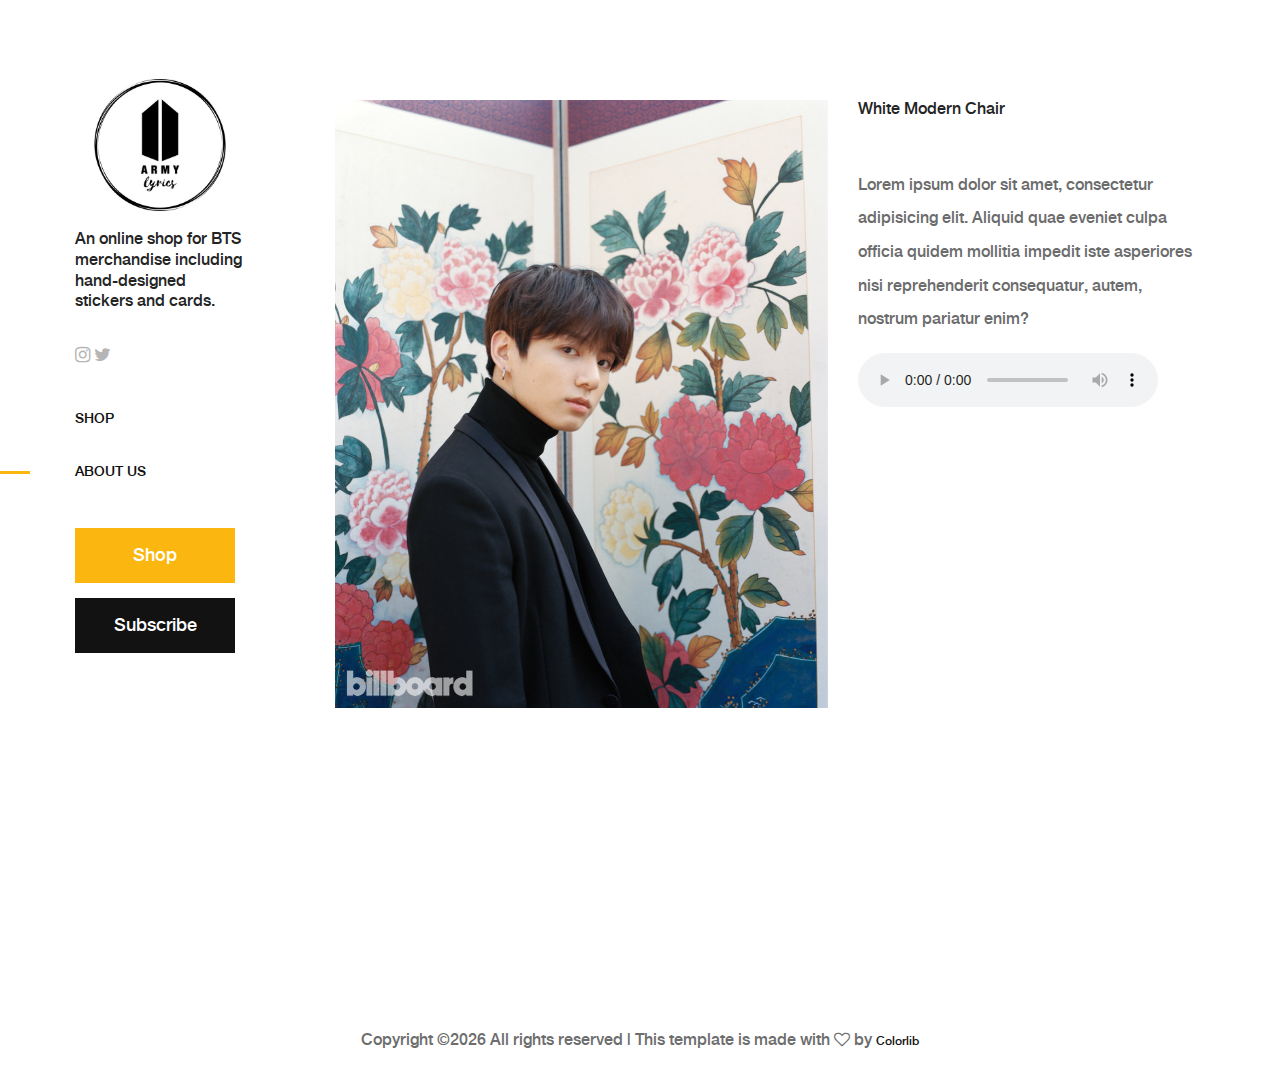
==== about.html @ c40313b5 "first" ====
<!DOCTYPE html>
<html lang="en">

<head>
    <meta charset="UTF-8">
    <meta name="description" content="">
    <meta http-equiv="X-UA-Compatible" content="IE=edge">
    <meta name="viewport" content="width=device-width, initial-scale=1, shrink-to-fit=no">
    <!-- The above 4 meta tags *must* come first in the head; any other head content must come *after* these tags -->

    <!-- Title  -->
    <title>BTS Army Lyrics Shop | About Us</title>

    <!-- Favicon  -->
    <link rel="icon" href="img/core-img/favicon.ico">

    <!-- Core Style CSS -->
    <link rel="stylesheet" href="css/core-style.css">
    <link rel="stylesheet" href="style.css">

</head>

<body>
    <!-- Search Wrapper Area Start -->
    <div class="search-wrapper section-padding-100">
        <div class="search-close">
            <i class="fa fa-close" aria-hidden="true"></i>
        </div>
        <div class="container">
            <div class="row">
                <div class="col-12">
                    <div class="search-content">
                        <form action="#" method="get">
                            <input type="search" name="search" id="search" placeholder="Type your keyword...">
                            <button type="submit"><img src="img/core-img/search.png" alt=""></button>
                        </form>
                    </div>
                </div>
            </div>
        </div>
    </div>
    <!-- Search Wrapper Area End -->

    <!-- ##### Main Content Wrapper Start ##### -->
    <div class="main-content-wrapper d-flex clearfix">

        <!-- Mobile Nav (max width 767px)-->
        <div class="mobile-nav">
            <!-- Navbar Brand -->
            <div class="amado-navbar-brand">
                <a href="index.html"><img src="img/core-img/logo.png" alt=""></a>

            </div>

            <!-- Navbar Toggler -->
            <div class="amado-navbar-toggler">
                <span></span><span></span><span></span>
            </div>
        </div>

        <!-- Header Area Start -->
        <header class="header-area clearfix">
            <!-- Close Icon -->
            <div class="nav-close">
                <i class="fa fa-close" aria-hidden="true"></i>
            </div>
            <!-- Logo -->
            <div class="logo">
                <a href="index.html"><img src="img/core-img/logo.png" alt=""></a>
                <h6>An online shop for BTS merchandise including hand-designed stickers and cards.</h6><div>
              <!--  <h7><strong>Upcoming Sale: 6/15</strong><br><br></h7> -->
            </div>
<br>
            <!-- Social Button -->
            <div class="social-info">
                <a href="https://www.instagram.com/btsarmylyrics/"><i class="fa fa-instagram" aria-hidden="true"></i></a>
                <a href="https://twitter.com/btsArmyLyrics"><i class="fa fa-twitter" aria-hidden="true"></i></a>
            </div>
<br>
            <!-- Amado Nav -->
            <nav class="amado-nav">
                <ul>
                    <li><a href="index.html">Shop</a></li>
                    <li class="active"><a href="about.html">About Us</a></li>
                </ul>
            </nav>

            <!-- Button Group -->
            <div class="amado-btn-group mt-30 mb-100">
                <a href="https://goo.gl/forms/dJhRqEBC5rGz43O63" class="btn amado-btn mb-15">Shop</a>
                <a href="https://goo.gl/forms/Q5zivWkCQ1JDFZd52" class="btn amado-btn active">Subscribe</a>
            </div>
        </header>
        <!-- Header Area End -->

        <!-- Product Details Area Start -->
        <div class="single-product-area section-padding-100 clearfix">
            <div class="container-fluid">


                <div class="row">
                    <div class="col-12 col-lg-7">
                        <div class="single_product_thumb">
                            <div id="product_details_slider" class="carousel slide" data-ride="carousel">

                                <div class="carousel-inner">
                                    <div class="carousel-item active">

                                            <img class="d-block w-100" src="img/product-img/pro-big-1.jpg" alt="First slide">

                                    </div>

                                </div>
                            </div>
                        </div>
                    </div>
                    <div class="col-12 col-lg-5">
                        <div class="single_product_desc">
                            <!-- Product Meta Data -->
                            <div class="product-meta-data">

                                    <h6>White Modern Chair</h6>
                                </a>

                            </div>

                            <div class="short_overview my-5">
                                <p>Lorem ipsum dolor sit amet, consectetur adipisicing elit. Aliquid quae eveniet culpa officia quidem mollitia impedit iste asperiores nisi reprehenderit consequatur, autem, nostrum pariatur enim?</p>
                                <audio src="bts.mp3" controls>
                                <p>If you are reading this, it is because your browser does not support the audio element.</p>
                                </audio>
                            </div>

                        </div>
                    </div>
                </div>
            </div>
        </div>
        <!-- Product Details Area End -->
    </div>
    <!-- ##### Main Content Wrapper End ##### -->

        <!-- ##### Footer Area Start ##### -->
        <br>
        <br>
                          <center>  <p class="copywrite"><!-- Link back to Colorlib can't be removed. Template is licensed under CC BY 3.0. -->
    Copyright &copy;<script>document.write(new Date().getFullYear());</script> All rights reserved | This template is made with <i class="fa fa-heart-o" aria-hidden="true"></i> by <a href="https://colorlib.com" target="_blank">Colorlib</a>
    <!-- Link back to Colorlib can't be removed. Template is licensed under CC BY 3.0. --></p>


        </footer>
        <!-- ##### Footer Area End ##### -->

        <!-- ##### jQuery (Necessary for All JavaScript Plugins) ##### -->
        <script src="js/jquery/jquery-2.2.4.min.js"></script>
        <!-- Popper js -->
        <script src="js/popper.min.js"></script>
        <!-- Bootstrap js -->
        <script src="js/bootstrap.min.js"></script>
        <!-- Plugins js -->
        <script src="js/plugins.js"></script>
        <!-- Active js -->
        <script src="js/active.js"></script>

    </body>

    </html>
---- css/core-style.css ----
/* [Master Stylesheet v-1.0.0] */
/* :: :: 1.0 Import Fonts */
@import url(../css/bootstrap.min.css);
@import url(../css/owl.carousel.css);
@import url(../css/animate.css);
@import url(../css/magnific-popup.css);
@import url(../css/jquery-ui.min.css);
@import url(../css/nice-select.css);
@import url(../css/font-awesome.min.css);
@font-face {
  font-family: 'helveticaneuebold';
  src: url("../fonts/helvetica_neu_bold-webfont.woff2") format("woff2"), url("../fonts/helvetica_neu_bold-webfont.woff") format("woff");
  font-weight: normal;
  font-style: normal; }
@font-face {
  font-family: 'helveticaneuemedium';
  src: url("../fonts/helveticaneue_medium-webfont.woff2") format("woff2"), url("../fonts/helveticaneue_medium-webfont.woff") format("woff");
  font-weight: normal;
  font-style: normal; }
/* :: 2.0 Import All CSS */
/* :: 3.0 Base CSS */
* {
  margin: 0;
  padding: 0; }

body {
  font-family: "helveticaneuemedium";
  font-size: 16px; }

h1,
h2,
h3,
h4,
h5,
h6 {
  color: #242424;
  line-height: 1.3;
  font-weight: 400; }

p {
  color: #6d6d6d;
  font-size: 16px;
  line-height: 1.9;
  font-weight: 400; }

a {
  -webkit-transition: all 500ms ease 0s;
  transition: all 500ms ease 0s;
  text-decoration: none;
  outline: 0 solid transparent;
  color: #131212;
  font-weight: 400;
  font-size: 12px; }
  a:hover, a:focus {
    -webkit-transition: all 500ms ease 0s;
    transition: all 500ms ease 0s;
    text-decoration: none;
    outline: 0 solid transparent;
    color: #131212;
    font-weight: 400;
    font-size: 12px; }

ul,
ol {
  margin: 0; }
  ul li,
  ol li {
    list-style: none; }

img {
  height: auto;
  max-width: 100%; }

/* Spacing */
.mt-15 {
  margin-top: 15px !important; }

.mt-30 {
  margin-top: 30px !important; }

.mt-50 {
  margin-top: 50px !important; }

.mt-70 {
  margin-top: 70px !important; }

.mt-100 {
  margin-top: 100px !important; }

.mb-15 {
  margin-bottom: 15px !important; }

.mb-30 {
  margin-bottom: 30px !important; }

.mb-50 {
  margin-bottom: 50px !important; }

.mb-70 {
  margin-bottom: 70px !important; }

.mb-100 {
  margin-bottom: 100px !important; }

.ml-15 {
  margin-left: 15px !important; }

.ml-30 {
  margin-left: 30px !important; }

.ml-50 {
  margin-left: 50px !important; }

.mr-15 {
  margin-right: 15px !important; }

.mr-30 {
  margin-right: 30px !important; }

.mr-50 {
  margin-right: 50px !important; }

/* Height */
.height-400 {
  height: 400px !important; }

.height-500 {
  height: 500px !important; }

.height-600 {
  height: 600px !important; }

.height-700 {
  height: 700px !important; }

.height-800 {
  height: 800px !important; }

/* Section Padding */
.section-padding-100 {
  padding-top: 100px;
  padding-bottom: 100px; }

.section-padding-100-0 {
  padding-top: 100px;
  padding-bottom: 0; }

.section-padding-0-100 {
  padding-top: 0;
  padding-bottom: 100px; }

/* Section Heading */
.section-heading {
  margin-bottom: 50px;
  position: relative;
  z-index: 1; }
  .section-heading h2 {
    font-size: 30px;
    margin-bottom: 0;
    text-transform: capitalize;
    font-weight: 600; }
  .section-heading.text-left {
    text-align: left !important; }

/* Miscellaneous */
.bg-img {
  background-position: center center;
  background-size: cover;
  background-repeat: no-repeat; }

.bg-white {
  background-color: #ffffff !important; }

.bg-dark {
  background-color: #000000 !important; }

.bg-transparent {
  background-color: transparent !important; }

.font-bold {
  font-weight: 700; }

.font-light {
  font-weight: 300; }

.bg-overlay,
.bg-overlay-white {
  position: relative;
  z-index: 2;
  background-position: center center;
  background-size: cover; }
  .bg-overlay:hover,
  .bg-overlay-white:hover {
    position: absolute;
    z-index: -1;
    top: 0;
    left: 0;
    width: 100%;
    height: 100%;
    content: ""; }

.bg-overlay:hover {
  background-color: rgba(0, 0, 0, 0.5); }

.bg-overlay-white:hover {
  background-color: rgba(255, 255, 255, 0.9); }

.mfp-image-holder .mfp-close,
.mfp-iframe-holder .mfp-close {
  color: #FFF;
  right: 0;
  padding-right: 0;
  width: 30px;
  height: 30px;
  background-color: #fbb710;
  line-height: 30px;
  text-align: center;
  position: absolute;
  top: 40px;
  right: -30px; }
  @media only screen and (max-width: 767px) {
    .mfp-image-holder .mfp-close,
    .mfp-iframe-holder .mfp-close {
      right: 0; } }

.navbar-toggler {
  background-color: #fbb710;
  border-radius: 0;
  margin-bottom: 15px; }
  .navbar-toggler i {
    font-size: 12px;
    color: #fff; }

@media only screen and (min-width: 768px) and (max-width: 991px) {
  .navbar {
    display: block; } }
@media only screen and (max-width: 767px) {
  .navbar {
    display: block; } }

.mobile-nav {
  position: fixed;
  width: 100%;
  height: 70px;
  background-color: #fff;
  z-index: 3000;
  top: 0;
  left: 0;
  right: 0;
  padding: 0.5em 2em;
  -webkit-box-align: center;
  -ms-flex-align: center;
  -ms-grid-row-align: center;
  align-items: center;
  -webkit-box-pack: justify;
  -ms-flex-pack: justify;
  justify-content: space-between;
  box-shadow: 0 4px 15px 0 rgba(0, 0, 0, 0.15);
  display: none; }
  @media only screen and (max-width: 767px) {
    .mobile-nav {
      display: -webkit-box;
      display: -ms-flexbox;
      display: flex; } }
  .mobile-nav .amado-navbar-brand {
    -webkit-box-flex: 0;
    -ms-flex: 0 0 70px;
    flex: 0 0 70px;
    max-width: 70px; }
    .mobile-nav .amado-navbar-brand a {
      display: block;
      max-width: 70px; }
  .mobile-nav .amado-navbar-toggler {
    cursor: pointer; }
    .mobile-nav .amado-navbar-toggler span {
      width: 28px;
      height: 3px;
      background-color: #fbb710;
      display: block;
      margin-bottom: 5px;
      border-radius: 2px; }
      .mobile-nav .amado-navbar-toggler span:last-child {
        margin-bottom: 0; }

/* ScrollUp */
#scrollUp {
  background-color: #fbb710;
  border-radius: 0;
  bottom: 60px;
  box-shadow: 0 2px 6px 0 rgba(0, 0, 0, 0.3);
  color: #ffffff;
  font-size: 24px;
  height: 40px;
  line-height: 40px;
  right: 60px;
  text-align: center;
  width: 40px;
  -webkit-transition-duration: 500ms;
  transition-duration: 500ms; }
  #scrollUp:hover {
    background-color: #131212; }
  @media only screen and (max-width: 767px) {
    #scrollUp {
      bottom: 30px;
      right: 30px; } }

/* Essence Button */
.amado-btn {
  display: inline-block;
  min-width: 160px;
  height: 55px;
  color: #ffffff;
  border: none;
  border-radius: 0;
  padding: 0 7px;
  font-size: 18px;
  line-height: 56px;
  background-color: #fbb710;
  font-weight: 400; }
  .amado-btn.active, .amado-btn:hover, .amado-btn:focus {
    font-size: 18px;
    color: #ffffff;
    background-color: #131212; }

/* :: 4.0 Search Wrapper Area CSS */
.search-wrapper {
  position: fixed;
  z-index: 1;
  width: 100%;
  height: 260px;
  z-index: 5000;
  top: -350px;
  left: 0;
  background-color: #f5f7fa;
  -webkit-transition-duration: 500ms;
  transition-duration: 500ms; }
  .search-wrapper .search-content form {
    position: relative;
    z-index: 1;
    box-shadow: 0 0 5px rgba(0, 0, 0, 0.075); }
    .search-wrapper .search-content form input {
      width: 100%;
      height: 60px;
      border: none;
      padding-left: 50px;
      font-size: 14px;
      color: #6b6b6b; }
    .search-wrapper .search-content form button {
      position: absolute;
      top: 0;
      left: 0;
      border: none;
      width: 50px;
      height: 60px;
      z-index: 10;
      cursor: pointer;
      background-color: transparent;
      text-align: center; }
  .search-wrapper .search-close {
    -webkit-transition-duration: 500ms;
    transition-duration: 500ms;
    width: 40px;
    height: 40px;
    position: absolute;
    top: 0;
    right: 0;
    background-color: red;
    text-align: center;
    color: #fff;
    line-height: 40px;
    font-size: 12px;
    cursor: pointer;
    background-color: #fbb710; }
    .search-wrapper .search-close:hover {
      background-color: #131212; }

/* :: 5.0 Welcome Area CSS */
.main-content-wrapper {
  position: relative;
  z-index: 1;
  -webkit-transition-duration: 500ms;
  transition-duration: 500ms;
  -ms-flex-wrap: wrap;
  flex-wrap: wrap; }
  @media only screen and (max-width: 767px) {
    .main-content-wrapper {
      margin-top: 70px;
      z-index: 100; } }
  .main-content-wrapper .header-area {
    -webkit-transition-duration: 500ms;
    transition-duration: 500ms;
    position: relative;
    z-index: 1;
    -webkit-box-flex: 0;
    -ms-flex: 0 0 320px;
    flex: 0 0 320px;
    width: 320px;
    max-width: 320px;
    background-color: #fff;
    padding: 60px 75px; }
    @media only screen and (min-width: 768px) and (max-width: 991px) {
      .main-content-wrapper .header-area {
        -webkit-box-flex: 0;
        -ms-flex: 0 0 280px;
        flex: 0 0 280px;
        width: 280px;
        max-width: 280px;
        padding: 50px; } }
    @media only screen and (max-width: 767px) {
      .main-content-wrapper .header-area {
        -webkit-transition-duration: 500ms;
        transition-duration: 500ms;
        -webkit-box-flex: 0;
        -ms-flex: 0 0 320px;
        flex: 0 0 320px;
        width: 320px;
        max-width: 320px;
        position: fixed;
        z-index: 4000;
        top: 0;
        left: -350px;
        height: 100%;
        overflow-x: hidden;
        overflow-y: scroll;
        display: block; } }
    .main-content-wrapper .header-area.bp-xs-on {
      left: 0; }
    .main-content-wrapper .header-area .nav-close {
      -webkit-transition-duration: 500ms;
      transition-duration: 500ms;
      width: 40px;
      height: 40px;
      position: absolute;
      top: 0;
      right: 15px;
      background-color: red;
      text-align: center;
      color: #fff;
      line-height: 40px;
      font-size: 12px;
      cursor: pointer;
      background-color: #fbb710;
      display: none; }
      @media only screen and (max-width: 767px) {
        .main-content-wrapper .header-area .nav-close {
          display: block; } }
      .main-content-wrapper .header-area .nav-close:hover {
        background-color: #131212; }
    .main-content-wrapper .header-area .logo {
      margin-bottom: 100px;
      display: block; }
    .main-content-wrapper .header-area .amado-nav li a {
      font-size: 14px;
      text-transform: uppercase;
      position: relative;
      z-index: 1;
      padding: 20px 0;
      display: block;
      line-height: 0.9;
      color: #131212;
      font-weight: normal; }
      .main-content-wrapper .header-area .amado-nav li a::after {
        -webkit-transition-duration: 500ms;
        transition-duration: 500ms;
        width: 30px;
        height: 3px;
        position: absolute;
        top: 50%;
        margin-top: -1.5px;
        left: -150px;
        background-color: #fbb710;
        z-index: 10;
        content: ''; }
      .main-content-wrapper .header-area .amado-nav li a:hover, .main-content-wrapper .header-area .amado-nav li a:focus {
        color: #fbb710; }
    .main-content-wrapper .header-area .amado-nav li:hover a::after, .main-content-wrapper .header-area .amado-nav li:focus a::after {
      left: -75px; }
      @media only screen and (min-width: 768px) and (max-width: 991px) {
        .main-content-wrapper .header-area .amado-nav li:hover a::after, .main-content-wrapper .header-area .amado-nav li:focus a::after {
          left: -50px; } }
    .main-content-wrapper .header-area .amado-nav li.active a::after {
      left: -75px; }
      @media only screen and (min-width: 768px) and (max-width: 991px) {
        .main-content-wrapper .header-area .amado-nav li.active a::after {
          left: -50px; } }
    .main-content-wrapper .header-area .amado-btn-group .amado-btn {
      width: 160px;
      display: block; }
    .main-content-wrapper .header-area .cart-fav-search a {
      display: block;
      text-transform: uppercase;
      font-size: 16px;
      padding: 15px 0;
      color: #131212;
      line-height: 1; }
      .main-content-wrapper .header-area .cart-fav-search a .search-nav {
        padding-bottom: 0; }
      .main-content-wrapper .header-area .cart-fav-search a span {
        color: #9e9e9e; }
      .main-content-wrapper .header-area .cart-fav-search a img {
        margin-right: 10px; }
      .main-content-wrapper .header-area .cart-fav-search a:hover, .main-content-wrapper .header-area .cart-fav-search a:focus {
        color: #fbb710; }
    .main-content-wrapper .header-area .social-info a {
      color: #b5b5b5;
      display: inline-block; }
      .main-content-wrapper .header-area .social-info a i {
        font-size: 18px; }
      .main-content-wrapper .header-area .social-info a:hover, .main-content-wrapper .header-area .social-info a:focus {
        color: #fbb710; }
    @media only screen and (max-width: 767px) {
      .main-content-wrapper .header-area .social-info {
        margin-bottom: 75px; } }
  .main-content-wrapper .products-catagories-area {
    -webkit-box-flex: 0;
    -ms-flex: 0 0 calc(100% - 320px);
    flex: 0 0 calc(100% - 320px);
    width: calc(100% - 320px);
    max-width: calc(100% - 320px); }
    @media only screen and (min-width: 768px) and (max-width: 991px) {
      .main-content-wrapper .products-catagories-area {
        -webkit-box-flex: 0;
        -ms-flex: 0 0 calc(100% - 280px);
        flex: 0 0 calc(100% - 280px);
        width: calc(100% - 280px);
        max-width: calc(100% - 280px); } }
    @media only screen and (max-width: 767px) {
      .main-content-wrapper .products-catagories-area {
        -webkit-box-flex: 0;
        -ms-flex: 0 0 100%;
        flex: 0 0 100%;
        width: 100%;
        max-width: 100%; } }
  .main-content-wrapper .shop_sidebar_area {
    position: relative;
    z-index: 1;
    -webkit-box-flex: 0;
    -ms-flex: 0 0 230px;
    flex: 0 0 230px;
    width: 230px;
    max-width: 230px;
    background-color: #f5f7fa;
    padding: 100px 40px; }
    @media only screen and (min-width: 768px) and (max-width: 991px) {
      .main-content-wrapper .shop_sidebar_area {
        -webkit-box-flex: 0;
        -ms-flex: 0 0 180px;
        flex: 0 0 180px;
        width: 180px;
        max-width: 180px;
        padding: 100px 15px; } }
    @media only screen and (max-width: 767px) {
      .main-content-wrapper .shop_sidebar_area {
        -webkit-box-flex: 0;
        -ms-flex: 0 0 100%;
        flex: 0 0 100%;
        width: 100%;
        max-width: 100%;
        -webkit-box-ordinal-group: 3;
        -ms-flex-order: 2;
        order: 2; } }
  .main-content-wrapper .amado_product_area {
    position: relative;
    z-index: 1;
    -webkit-box-flex: 0;
    -ms-flex: 0 0 calc(95% - 550px);
    flex: 0 0 calc(95% - 550px);
    width: calc(95% - 550px);
    max-width: calc(95% - 550px); }
    @media only screen and (min-width: 992px) and (max-width: 1199px) {
      .main-content-wrapper .amado_product_area {
        -webkit-box-flex: 0;
        -ms-flex: 0 0 calc(100% - 550px);
        flex: 0 0 calc(100% - 550px);
        width: calc(100% - 550px);
        max-width: calc(100% - 550px); } }
    @media only screen and (min-width: 768px) and (max-width: 991px) {
      .main-content-wrapper .amado_product_area {
        -webkit-box-flex: 0;
        -ms-flex: 0 0 calc(100% - 460px);
        flex: 0 0 calc(100% - 460px);
        width: calc(100% - 460px);
        max-width: calc(100% - 460px); } }
    @media only screen and (max-width: 767px) {
      .main-content-wrapper .amado_product_area {
        -webkit-box-flex: 0;
        -ms-flex: 0 0 100%;
        flex: 0 0 100%;
        width: 100%;
        max-width: 100%;
        -webkit-box-ordinal-group: 2;
        -ms-flex-order: 1;
        order: 1;
        padding-top: 50px; } }
  .main-content-wrapper .cart-table-area {
    position: relative;
    z-index: 1;
    -webkit-box-flex: 0;
    -ms-flex: 0 0 calc(95% - 320px);
    flex: 0 0 calc(95% - 320px);
    width: calc(95% - 320px);
    max-width: calc(95% - 320px); }
    @media only screen and (min-width: 992px) and (max-width: 1199px) {
      .main-content-wrapper .cart-table-area {
        -webkit-box-flex: 0;
        -ms-flex: 0 0 calc(100% - 320px);
        flex: 0 0 calc(100% - 320px);
        width: calc(100% - 320px);
        max-width: calc(100% - 320px); } }
    @media only screen and (min-width: 768px) and (max-width: 991px) {
      .main-content-wrapper .cart-table-area {
        -webkit-box-flex: 0;
        -ms-flex: 0 0 calc(100% - 280px);
        flex: 0 0 calc(100% - 280px);
        width: calc(100% - 280px);
        max-width: calc(100% - 280px); } }
    @media only screen and (max-width: 767px) {
      .main-content-wrapper .cart-table-area {
        -webkit-box-flex: 0;
        -ms-flex: 0 0 100%;
        flex: 0 0 100%;
        width: 100%;
        max-width: 100%;
        padding-top: 0; } }
    .main-content-wrapper .cart-table-area .cart-title h2 {
      font-size: 30px;
      margin-bottom: 30px;
      color: #242424; }
    .main-content-wrapper .cart-table-area table thead {
      width: 100%;
      display: block; }
      .main-content-wrapper .cart-table-area table thead tr {
        display: -webkit-box;
        display: -ms-flexbox;
        display: flex;
        width: 100%;
        height: 40px;
        background-color: #f5f7fa; }
        .main-content-wrapper .cart-table-area table thead tr th {
          border-top: none;
          border-bottom: none;
          -webkit-box-flex: 0;
          -ms-flex: 0 0 25%;
          flex: 0 0 25%;
          width: 25%;
          max-width: 25%;
          font-size: 12px;
          color: #242424;
          text-transform: capitalize;
          font-weight: 400; }
    .main-content-wrapper .cart-table-area table tbody {
      width: 100%;
      display: block; }
      .main-content-wrapper .cart-table-area table tbody tr {
        display: -webkit-box;
        display: -ms-flexbox;
        display: flex;
        -webkit-box-align: center;
        -ms-flex-align: center;
        -ms-grid-row-align: center;
        align-items: center;
        width: 100%; }
        .main-content-wrapper .cart-table-area table tbody tr td {
          border: none;
          -webkit-box-flex: 0;
          -ms-flex: 0 0 25%;
          flex: 0 0 25%;
          width: 25%;
          max-width: 25%; }
          .main-content-wrapper .cart-table-area table tbody tr td h5 {
            font-size: 16px;
            color: #252525; }
            @media only screen and (min-width: 992px) and (max-width: 1199px) {
              .main-content-wrapper .cart-table-area table tbody tr td h5 {
                font-size: 14px; } }
            @media only screen and (min-width: 768px) and (max-width: 991px) {
              .main-content-wrapper .cart-table-area table tbody tr td h5 {
                font-size: 14px; } }
            @media only screen and (max-width: 767px) {
              .main-content-wrapper .cart-table-area table tbody tr td h5 {
                font-size: 12px; } }
          .main-content-wrapper .cart-table-area table tbody tr td .qty-btn p {
            margin-bottom: 0;
            line-height: 40px;
            height: 40px;
            padding: 0 15px;
            background-color: #f5f7fa;
            color: #242424;
            font-size: 14px; }
            @media only screen and (min-width: 768px) and (max-width: 991px) {
              .main-content-wrapper .cart-table-area table tbody tr td .qty-btn p {
                padding: 0 10px; } }
          .main-content-wrapper .cart-table-area table tbody tr td .qty-btn .quantity {
            position: relative;
            z-index: 1; }
            .main-content-wrapper .cart-table-area table tbody tr td .qty-btn .quantity input {
              text-align: center;
              background-color: #f5f7fa;
              height: 40px;
              width: 60px;
              border: none;
              -moz-appearance: textfield;
              -webkit-appearance: textfield;
              appearance: textfield;
              color: #242424;
              font-size: 14px; }
              @media only screen and (min-width: 768px) and (max-width: 991px) {
                .main-content-wrapper .cart-table-area table tbody tr td .qty-btn .quantity input {
                  width: 45px; } }
            .main-content-wrapper .cart-table-area table tbody tr td .qty-btn .quantity .qty-plus {
              position: absolute;
              right: 0;
              top: 0;
              line-height: 40px;
              width: 20px;
              text-align: center;
              height: 40px;
              cursor: pointer;
              color: #242424;
              font-size: 10px; }
            .main-content-wrapper .cart-table-area table tbody tr td .qty-btn .quantity .qty-minus {
              position: absolute;
              top: 0;
              right: 40px;
              line-height: 40px;
              width: 20px;
              height: 40px;
              text-align: center;
              cursor: pointer;
              color: #242424;
              font-size: 10px; }
              @media only screen and (min-width: 768px) and (max-width: 991px) {
                .main-content-wrapper .cart-table-area table tbody tr td .qty-btn .quantity .qty-minus {
                  right: 30px; } }
    .main-content-wrapper .cart-table-area .cart-summary {
      background-color: #f5f7fa;
      margin-top: 118px;
      position: relative;
      z-index: 1;
      padding: 30px 20px; }
      .main-content-wrapper .cart-table-area .cart-summary h5 {
        font-size: 18px;
        margin-bottom: 0; }
      .main-content-wrapper .cart-table-area .cart-summary .summary-table {
        margin-top: 30px; }
        .main-content-wrapper .cart-table-area .cart-summary .summary-table li {
          display: -webkit-box;
          display: -ms-flexbox;
          display: flex;
          -webkit-box-pack: justify;
          -ms-flex-pack: justify;
          justify-content: space-between;
          margin-bottom: 30px;
          text-transform: capitalize; }
          .main-content-wrapper .cart-table-area .cart-summary .summary-table li span {
            color: #6b6b6b;
            font-size: 14px; }
      .main-content-wrapper .cart-table-area .cart-summary .payment-method label {
        font-size: 14px;
        color: #6b6b6b;
        font-weight: 400;
        margin-bottom: 15px; }
  .main-content-wrapper .single-product-area {
    position: relative;
    z-index: 1;
    -webkit-box-flex: 0;
    -ms-flex: 0 0 calc(95% - 320px);
    flex: 0 0 calc(95% - 320px);
    width: calc(95% - 320px);
    max-width: calc(95% - 320px); }
    @media only screen and (min-width: 992px) and (max-width: 1199px) {
      .main-content-wrapper .single-product-area {
        -webkit-box-flex: 0;
        -ms-flex: 0 0 calc(100% - 320px);
        flex: 0 0 calc(100% - 320px);
        width: calc(100% - 320px);
        max-width: calc(100% - 320px); } }
    @media only screen and (min-width: 768px) and (max-width: 991px) {
      .main-content-wrapper .single-product-area {
        -webkit-box-flex: 0;
        -ms-flex: 0 0 calc(100% - 280px);
        flex: 0 0 calc(100% - 280px);
        width: calc(100% - 280px);
        max-width: calc(100% - 280px); } }
    @media only screen and (max-width: 767px) {
      .main-content-wrapper .single-product-area {
        -webkit-box-flex: 0;
        -ms-flex: 0 0 100%;
        flex: 0 0 100%;
        width: 100%;
        max-width: 100%;
        padding-top: 0; } }
    .main-content-wrapper .single-product-area .breadcrumb {
      background-color: transparent; }
      .main-content-wrapper .single-product-area .breadcrumb .breadcrumb-item {
        font-size: 14px;
        text-transform: uppercase; }
        .main-content-wrapper .single-product-area .breadcrumb .breadcrumb-item a {
          color: #242424;
          font-size: 14px;
          text-transform: uppercase; }
          .main-content-wrapper .single-product-area .breadcrumb .breadcrumb-item a:hover {
            color: #fbb710; }
      .main-content-wrapper .single-product-area .breadcrumb .breadcrumb-item + .breadcrumb-item::before {
        content: ">"; }
    .main-content-wrapper .single-product-area .single_product_thumb {
      position: relative;
      z-index: 1;
      margin-bottom: 170px; }
      .main-content-wrapper .single-product-area .single_product_thumb .carousel-indicators {
        margin: 0 7.5px;
        bottom: -165px; }
        @media only screen and (min-width: 992px) and (max-width: 1199px) {
          .main-content-wrapper .single-product-area .single_product_thumb .carousel-indicators {
            bottom: -105px; } }
        @media only screen and (min-width: 768px) and (max-width: 991px) {
          .main-content-wrapper .single-product-area .single_product_thumb .carousel-indicators {
            bottom: -105px; } }
        @media only screen and (max-width: 767px) {
          .main-content-wrapper .single-product-area .single_product_thumb .carousel-indicators {
            bottom: -95px; } }
        .main-content-wrapper .single-product-area .single_product_thumb .carousel-indicators li {
          -webkit-box-flex: 0;
          -ms-flex: 0 0 25%;
          flex: 0 0 25%;
          width: 25%;
          min-width: 25%;
          height: 140px;
          background-position: center center;
          background-size: cover;
          border: 2px solid transparent;
          cursor: pointer; }
          @media only screen and (min-width: 992px) and (max-width: 1199px) {
            .main-content-wrapper .single-product-area .single_product_thumb .carousel-indicators li {
              height: 80px; } }
          @media only screen and (min-width: 768px) and (max-width: 991px) {
            .main-content-wrapper .single-product-area .single_product_thumb .carousel-indicators li {
              height: 80px; } }
          @media only screen and (max-width: 767px) {
            .main-content-wrapper .single-product-area .single_product_thumb .carousel-indicators li {
              height: 70px; } }
          .main-content-wrapper .single-product-area .single_product_thumb .carousel-indicators li.active {
            border: 2px solid #fbb710; }
      .main-content-wrapper .single-product-area .single_product_thumb .carousel-item a {
        cursor: zoom-in; }
    .main-content-wrapper .single-product-area .single_product_desc {
      position: relative;
      z-index: 1; }
      .main-content-wrapper .single-product-area .single_product_desc .product-meta-data .line {
        width: 80px;
        height: 3px;
        background-color: #fbb710;
        margin-bottom: 15px;
        display: block; }
      .main-content-wrapper .single-product-area .single_product_desc .product-meta-data .product-price {
        font-size: 24px;
        font-weight: 400;
        color: #fbb710;
        line-height: 1;
        margin-bottom: 10px; }
      .main-content-wrapper .single-product-area .single_product_desc .product-meta-data a {
        display: block; }
        .main-content-wrapper .single-product-area .single_product_desc .product-meta-data a h6 {
          font-size: 30px;
          margin-bottom: 5px; }
          @media only screen and (min-width: 992px) and (max-width: 1199px) {
            .main-content-wrapper .single-product-area .single_product_desc .product-meta-data a h6 {
              font-size: 20px; } }
      .main-content-wrapper .single-product-area .single_product_desc .product-meta-data .ratings-review .ratings i {
        font-size: 10px;
        color: #fbb710; }
      .main-content-wrapper .single-product-area .single_product_desc .product-meta-data .ratings-review .review a {
        display: inline-block;
        color: #6b6b6b;
        font-size: 14px; }
      .main-content-wrapper .single-product-area .single_product_desc .product-meta-data .avaibility {
        margin-bottom: 0;
        font-size: 12px;
        color: #6b6b6b;
        line-height: 1; }
        .main-content-wrapper .single-product-area .single_product_desc .product-meta-data .avaibility i {
          color: #20d34a;
          font-size: 12px; }
      .main-content-wrapper .single-product-area .single_product_desc .short_overview p {
        line-height: 2.1;
        color: #6b6b6b; }
      .main-content-wrapper .single-product-area .single_product_desc .cart p {
        margin-bottom: 0;
        line-height: 40px;
        height: 40px;
        padding: 0 15px;
        background-color: #f5f7fa; }
      .main-content-wrapper .single-product-area .single_product_desc .cart .quantity {
        position: relative;
        z-index: 1; }
        .main-content-wrapper .single-product-area .single_product_desc .cart .quantity input {
          text-align: center;
          background-color: #f5f7fa;
          height: 40px;
          width: 100px;
          border: none;
          -moz-appearance: textfield;
          -webkit-appearance: textfield;
          appearance: textfield;
          color: #959595; }
        .main-content-wrapper .single-product-area .single_product_desc .cart .quantity .qty-plus {
          position: absolute;
          right: 0;
          top: 0;
          line-height: 30px;
          width: 30px;
          text-align: center;
          height: 20px;
          cursor: pointer;
          color: #959595; }
        .main-content-wrapper .single-product-area .single_product_desc .cart .quantity .qty-minus {
          position: absolute;
          top: 21px;
          right: 0;
          line-height: 1;
          width: 30px;
          height: 25px;
          text-align: center;
          cursor: pointer;
          color: #959595; }
      .main-content-wrapper .single-product-area .single_product_desc .cart .amado-btn {
        width: 310px;
        height: 80px;
        line-height: 80px; }
        @media only screen and (min-width: 992px) and (max-width: 1199px) {
          .main-content-wrapper .single-product-area .single_product_desc .cart .amado-btn {
            width: 250px; } }
        @media only screen and (max-width: 767px) {
          .main-content-wrapper .single-product-area .single_product_desc .cart .amado-btn {
            width: 280px; } }

.search-wrapper-on .search-wrapper {
  top: 0; }
.search-wrapper-on .main-content-wrapper {
  margin-top: 260px; }

.single-products-catagory {
  position: relative;
  z-index: 1;
  width: 33.33333%;
  top: 0; }
  @media only screen and (min-width: 992px) and (max-width: 1199px) {
    .single-products-catagory {
      width: 50%; } }
  @media only screen and (min-width: 768px) and (max-width: 991px) {
    .single-products-catagory {
      width: 100%; } }
  @media only screen and (max-width: 767px) {
    .single-products-catagory {
      width: 100%; } }
  @media only screen and (min-width: 576px) and (max-width: 767px) {
    .single-products-catagory {
      width: 50%; } }
  .single-products-catagory a {
    display: block;
    width: 100%;
    height: 100%;
    position: relative;
    z-index: 10; }
    .single-products-catagory a::after {
      -webkit-transition-duration: 250ms;
      transition-duration: 250ms;
      position: absolute;
      width: 100%;
      height: 100%;
      top: 0;
      left: 0;
      content: '';
      background-color: rgba(60, 60, 60, 0.7);
      z-index: 1;
      opacity: 0;
      visibility: visible; }
    .single-products-catagory a img {
      width: 100%; }
  .single-products-catagory .hover-content {
    position: absolute;
    top: 40px;
    left: 40px;
    z-index: 10; }
    @media only screen and (max-width: 767px) {
      .single-products-catagory .hover-content {
        top: 30px;
        left: 30px; } }
    .single-products-catagory .hover-content .line {
      width: 80px;
      height: 3px;
      background-color: #fbb710;
      display: block;
      margin-bottom: 15px; }
    .single-products-catagory .hover-content p {
      font-size: 16px;
      color: #6d6d6d;
      line-height: 1;
      margin-bottom: 5px;
      -webkit-transition-duration: 250ms;
      transition-duration: 250ms; }
    .single-products-catagory .hover-content h4 {
      margin-bottom: 0;
      -webkit-transition-duration: 250ms;
      transition-duration: 250ms; }
  .single-products-catagory:hover a::after, .single-products-catagory:focus a::after {
    opacity: 1;
    visibility: visible; }
  .single-products-catagory:hover .hover-content p,
  .single-products-catagory:hover .hover-content h4, .single-products-catagory:focus .hover-content p,
  .single-products-catagory:focus .hover-content h4 {
    color: #fff; }

/* :: 6.0 Newsletter Area CSS */
.newsletter-area {
  position: relative;
  z-index: 1;
  background-color: #3c3c3c; }
  .newsletter-area .newsletter-text {
    position: relative;
    z-index: 1; }
    .newsletter-area .newsletter-text h2 {
      font-size: 36px;
      margin-bottom: 10px;
      color: #fff; }
      @media only screen and (min-width: 992px) and (max-width: 1199px) {
        .newsletter-area .newsletter-text h2 {
          font-size: 30px; } }
      @media only screen and (max-width: 767px) {
        .newsletter-area .newsletter-text h2 {
          font-size: 30px; } }
      .newsletter-area .newsletter-text h2 span {
        color: #fbb710; }
    .newsletter-area .newsletter-text p {
      color: #b3b1b1;
      margin-bottom: 0; }
  .newsletter-area .newsletter-form form {
    position: relative;
    z-index: 1; }
    .newsletter-area .newsletter-form form input[type="email"] {
      width: 100%;
      height: 50px;
      background-color: #fff;
      color: #afafaf;
      font-size: 14px;
      font-style: italic;
      border: none;
      padding: 0 30px; }
    .newsletter-area .newsletter-form form input[type="submit"] {
      -webkit-transition-duration: 500ms;
      transition-duration: 500ms;
      height: 50px;
      background-color: #fbb710;
      color: #fff;
      font-size: 14px;
      padding: 0 30px;
      cursor: pointer;
      position: absolute;
      top: 0;
      right: 0;
      z-index: 10;
      border: none; }
      .newsletter-area .newsletter-form form input[type="submit"]:hover, .newsletter-area .newsletter-form form input[type="submit"]:focus {
        background-color: #fbb710;
        color: #fff; }

/* :: 7.0 Popular Products Area CSS */
.single-product-wrapper {
  position: relative;
  z-index: 1;
  margin-bottom: 50px;
  overflow: hidden;
  background-color: #ffffff; }
  .single-product-wrapper .product-img {
    position: relative;
    z-index: 1;
    overflow: hidden; }
    .single-product-wrapper .product-img img {
      width: 100%;
      -webkit-transition-duration: 500ms;
      transition-duration: 500ms; }
    .single-product-wrapper .product-img .hover-img {
      -webkit-transition-duration: 500ms;
      transition-duration: 500ms;
      position: absolute;
      top: 0;
      left: 0;
      width: 100%;
      z-index: 10;
      opacity: 0;
      visibility: hidden; }
  .single-product-wrapper .product-description {
    position: relative;
    z-index: 1;
    margin-top: 25px; }
    .single-product-wrapper .product-description .product-meta-data .line {
      width: 80px;
      height: 3px;
      background-color: #fbb710;
      margin-bottom: 15px;
      display: block; }
    .single-product-wrapper .product-description .product-meta-data .product-price {
      line-height: 1;
      color: #fbb710;
      font-size: 24px;
      margin-bottom: 10px; }
    .single-product-wrapper .product-description .product-meta-data a {
      display: block; }
      .single-product-wrapper .product-description .product-meta-data a h6 {
        margin-bottom: 0; }
    .single-product-wrapper .product-description .ratings-cart .ratings i {
      font-size: 10px;
      color: #fbb710; }
    .single-product-wrapper .product-description .ratings-cart .cart {
      display: block; }
  .single-product-wrapper:hover .product-img .hover-img {
    opacity: 1;
    visibility: visible; }
  .single-product-wrapper:hover .product-img .product-favourite a {
    opacity: 1;
    visibility: visible; }

.pagination {
  position: relative;
  z-index: 1; }
  .pagination .page-item .page-link {
    width: 40px;
    height: 40px;
    border: none;
    font-size: 16px;
    font-weight: 400;
    line-height: 40px;
    padding: 0;
    text-align: center;
    color: #242424; }
    .pagination .page-item .page-link:hover, .pagination .page-item .page-link:focus {
      color: #fff;
      box-shadow: none;
      background-color: #fbb710; }
  .pagination .page-item.active .page-link {
    color: #fff;
    box-shadow: none;
    background-color: #fbb710; }
  .pagination .page-item:first-child .page-link {
    margin-left: 0;
    border-top-left-radius: 0;
    border-bottom-left-radius: 0; }
  .pagination .page-item:last-child .page-link {
    margin-left: 0;
    border-top-right-radius: 0;
    border-bottom-right-radius: 0; }

/* :: 8.0 Footer Area CSS */
.footer_area {
  position: relative;
  z-index: 1;
  background-color: #252525;
  padding: 80px 0; }
  .footer_area .single_widget_area .copywrite {
    font-size: 12px;
    color: rgba(255, 255, 255, 0.4);
    margin-top: 10px; }
    .footer_area .single_widget_area .copywrite a {
      font-size: 12px;
      color: rgba(255, 255, 255, 0.4); }
      .footer_area .single_widget_area .copywrite a:hover {
        color: #fff; }
  .footer_area .single_widget_area .footer_menu {
    position: relative;
    z-index: 1;
    margin-left: auto; }
    .footer_area .single_widget_area .footer_menu .navbar {
      padding: 0; }
    .footer_area .single_widget_area .footer_menu .navbar-nav .nav-item .nav-link {
      padding: 10px 30px;
      color: #fff;
      text-transform: uppercase;
      font-size: 14px; }
      @media only screen and (min-width: 768px) and (max-width: 991px) {
        .footer_area .single_widget_area .footer_menu .navbar-nav .nav-item .nav-link {
          padding: 10px 0; } }
      @media only screen and (max-width: 767px) {
        .footer_area .single_widget_area .footer_menu .navbar-nav .nav-item .nav-link {
          padding: 10px 0; } }
      .footer_area .single_widget_area .footer_menu .navbar-nav .nav-item .nav-link:hover, .footer_area .single_widget_area .footer_menu .navbar-nav .nav-item .nav-link:focus {
        color: #fbb710; }
    .footer_area .single_widget_area .footer_menu .navbar-nav .nav-item.active .nav-link {
      color: #fbb710; }
    .footer_area .single_widget_area .footer_menu .navbar-nav .nav-item:last-child .nav-link {
      padding-right: 0; }

/* :: 9.0 Product Sidebar Area CSS */
.widget {
  position: relative;
  z-index: 1; }
  .widget .widget-title {
    font-size: 16px;
    text-transform: capitalize;
    color: #242424; }
  .widget .catagories-menu li a {
    text-transform: capitalize;
    font-size: 16px;
    padding: 15px 0 15px 20px;
    display: block;
    font-weight: 400;
    color: #959595; }
    .widget .catagories-menu li a:hover, .widget .catagories-menu li a:focus {
      color: #fbb710; }
  .widget .catagories-menu li.active a {
    color: #fbb710; }
  .widget.price .slider-range-price {
    background-color: #c7d2d8 !important;
    height: 2px;
    border: none; }
  .widget.price .ui-slider-handle {
    background-color: #fff;
    top: -7px;
    width: 18px;
    height: 18px;
    margin: 0;
    border: 2px solid #fbb710;
    border-radius: 50%; }
  .widget.price .ui-slider-range.ui-corner-all.ui-widget-header {
    background-color: #fbb710; }
  .widget.price .ui-slider-horizontal {
    height: 2px;
    background-color: #fbb710; }
  .widget.price .range-price {
    font-size: 16px;
    font-weight: 400;
    margin-top: 20px;
    text-transform: uppercase;
    color: #959595; }
  .widget.color .widget-desc ul {
    -ms-flex-wrap: wrap;
    flex-wrap: wrap; }
    .widget.color .widget-desc ul li {
      -webkit-box-flex: 0;
      -ms-flex: 0 0 25%;
      flex: 0 0 25%;
      width: 25%;
      margin-bottom: 15px; }
      .widget.color .widget-desc ul li a {
        width: 30px;
        height: 30px;
        display: block;
        border-radius: 50%;
        background-color: #ffffff;
        position: relative;
        z-index: 1;
        box-shadow: 0 0 3px rgba(0, 0, 0, 0.15); }
        .widget.color .widget-desc ul li a.color1 {
          background-color: #ffffff; }
        .widget.color .widget-desc ul li a.color2 {
          background-color: #969696; }
        .widget.color .widget-desc ul li a.color3 {
          background-color: #030303; }
        .widget.color .widget-desc ul li a.color4 {
          background-color: #0315ff; }
        .widget.color .widget-desc ul li a.color5 {
          background-color: #dc0647; }
        .widget.color .widget-desc ul li a.color6 {
          background-color: #fff56a; }
        .widget.color .widget-desc ul li a.color7 {
          background-color: #f26e51; }
        .widget.color .widget-desc ul li a.color8 {
          background-color: #9a8777; }
  .widget.brands .form-check {
    margin-bottom: 25px; }
    .widget.brands .form-check label {
      -webkit-transition-duration: 500ms;
      transition-duration: 500ms;
      font-size: 16px;
      color: #959595;
      font-weight: 400;
      cursor: pointer; }
      .widget.brands .form-check label:hover {
        color: #fbb710; }
    .widget.brands .form-check:last-child {
      margin-bottom: 0; }

.product-topbar {
  position: relative;
  z-index: 100;
  margin-bottom: 40px; }
  @media only screen and (min-width: 992px) and (max-width: 1199px) {
    .product-topbar .total-products {
      margin-bottom: 30px; } }
  @media only screen and (min-width: 768px) and (max-width: 991px) {
    .product-topbar .total-products {
      margin-bottom: 30px; } }
  @media only screen and (max-width: 767px) {
    .product-topbar .total-products {
      margin-bottom: 30px; } }
  .product-topbar .total-products p {
    margin-bottom: 15px;
    font-size: 14px;
    color: #242424;
    text-transform: uppercase; }
  .product-topbar .total-products .view a {
    -webkit-box-flex: 0;
    -ms-flex: 0 0 40px;
    flex: 0 0 40px;
    width: 40px;
    height: 40px;
    background-color: #131212;
    color: #fff;
    font-size: 16px;
    text-align: center;
    line-height: 44px; }
    .product-topbar .total-products .view a:first-child {
      background-color: #fbb710; }
  .product-topbar .product-sorting p {
    margin-bottom: 0;
    font-size: 14px;
    height: 40px;
    background-color: #f5f7fa;
    line-height: 40px;
    color: #959595;
    padding-left: 15px; }
    @media only screen and (min-width: 992px) and (max-width: 1199px) {
      .product-topbar .product-sorting p {
        font-size: 12px; } }
    @media only screen and (min-width: 768px) and (max-width: 991px) {
      .product-topbar .product-sorting p {
        font-size: 12px; } }
    @media only screen and (max-width: 767px) {
      .product-topbar .product-sorting p {
        font-size: 12px; } }
  .product-topbar .product-sorting form select {
    background-color: #f5f7fa;
    border: none;
    height: 40px;
    min-width: 80px; }
    @media only screen and (min-width: 768px) and (max-width: 991px) {
      .product-topbar .product-sorting form select {
        min-width: 60px; } }
    .product-topbar .product-sorting form select option {
      font-size: 12px;
      font-weight: 400;
      color: #242424;
      text-transform: uppercase;
      background-color: #f5f7fa; }
  .product-topbar .nice-select {
    border: none;
    font-size: 14px;
    font-weight: 400;
    height: 40px;
    padding-left: 0;
    line-height: 40px;
    margin: 0;
    background-color: #f5f7fa;
    border-radius: 0;
    text-align: center !important;
    min-width: 100px; }
    @media only screen and (min-width: 768px) and (max-width: 991px) {
      .product-topbar .nice-select {
        min-width: 60px;
        font-size: 12px; } }
    @media only screen and (max-width: 767px) {
      .product-topbar .nice-select {
        min-width: 60px;
        font-size: 12px; } }
    .product-topbar .nice-select .list {
      background-color: #f6f6f6;
      border-radius: 0;
      border: none; }
      .product-topbar .nice-select .list .option.selected {
        color: #fbb710; }

/* :: 10.0 Checkout Area CSS */
.checkout_details_area form .form-control {
  height: 60px;
  border: none;
  border-radius: 0;
  background-color: #f5f7fa;
  padding: 30px;
  color: #6b6b6b;
  font-size: 14px; }
.checkout_details_area form textarea.form-control {
  height: 210px; }
.checkout_details_area form .custom-control label {
  font-size: 14px;
  color: #6b6b6b; }
.checkout_details_area form .nice-select {
  border-radius: 0;
  height: 60px;
  line-height: 60px;
  background-color: #f5f7fa;
  border: none;
  color: #6b6b6b;
  font-size: 14px; }
  .checkout_details_area form .nice-select .list {
    width: 100%;
    border-radius: 0;
    background-color: #f5f7fa; }

/* ##### The End ##### */

/*# sourceMappingURL=core-style.css.map */
---- style.css ----
/* ####################################################
    :: Template Name: Essence - Fashion Ecommerce Template
    :: Author: Colorlib
    :: Author URL: https://colorlib.com
    :: Description: Essence is smart & elegant fashion e-commerce Template. It's suitable for all e-commerce business platform.
    :: Version: 1.0.0
    :: Created: April 27, 2018
    :: Last Updated: May 2, 2018
    #################################################### */

    /* ---------------------------------------
    ##### - PLACE YOUR CUSTOM CSS HERE - #####
    --------------------------------------- */
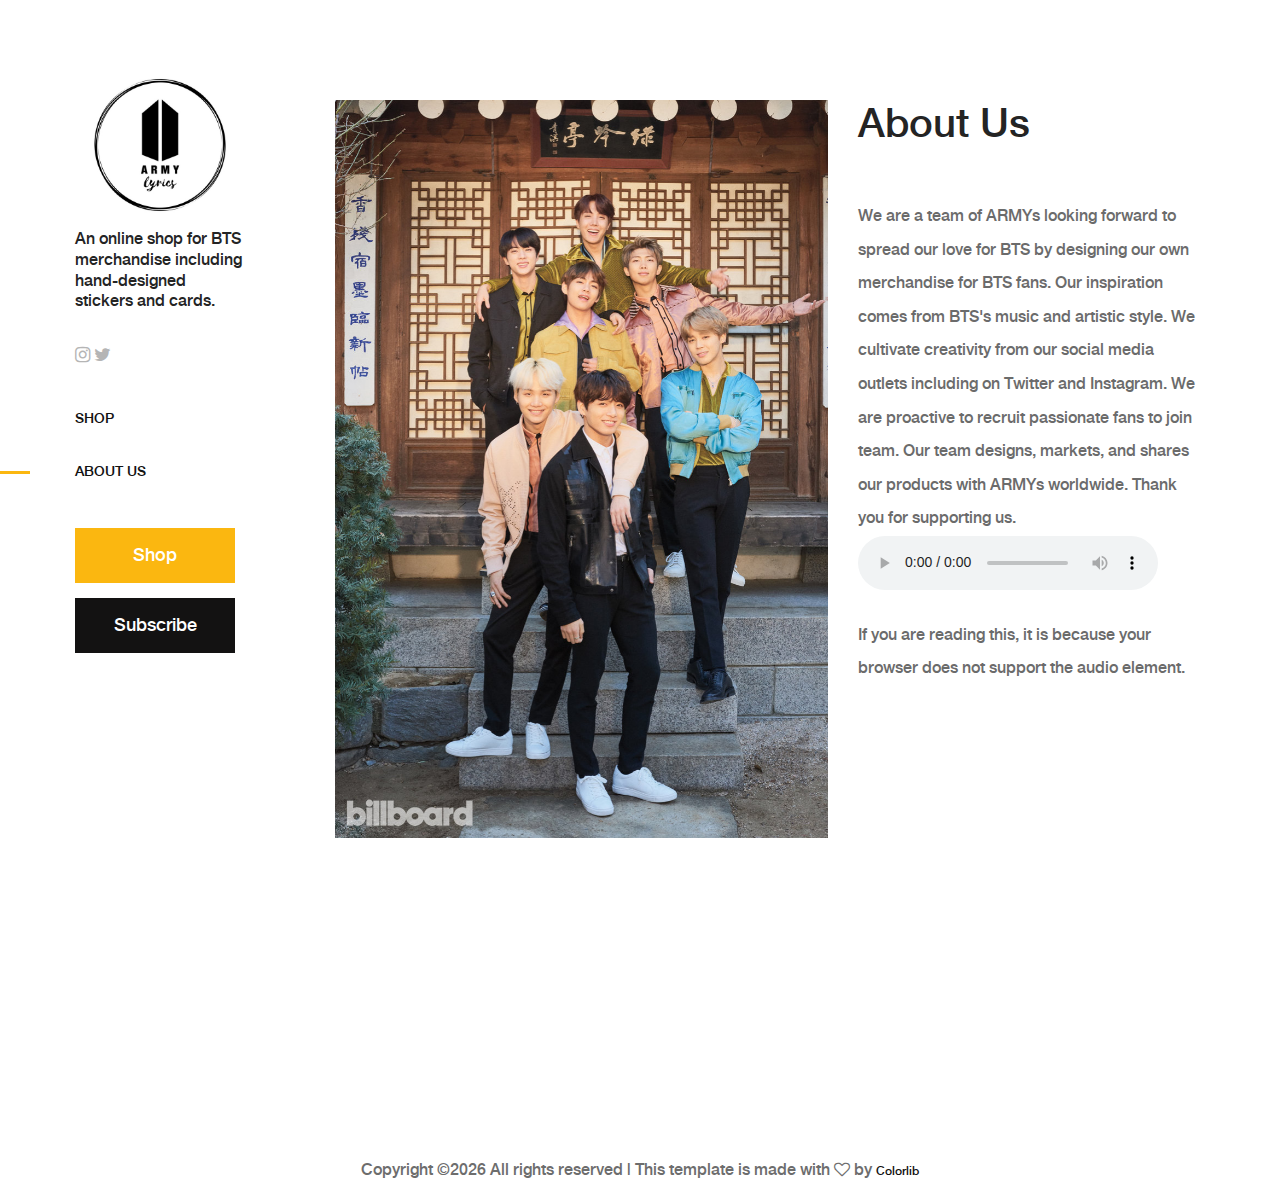
==== commit 9e3a2342: "Update about.html" ====
--- a/about.html
+++ b/about.html
@@ -105,9 +105,7 @@
 
                                 <div class="carousel-inner">
                                     <div class="carousel-item active">
-
-                                            <img class="d-block w-100" src="img/product-img/pro-big-1.jpg" alt="First slide">
-
+                                            <img class="d-block w-100" src="img/bg-img/9.jpg">
                                     </div>
 
                                 </div>
@@ -119,13 +117,19 @@
                             <!-- Product Meta Data -->
                             <div class="product-meta-data">
 
-                                    <h6>White Modern Chair</h6>
+                                    <h1>About Us</h1>
                                 </a>
 
                             </div>
 
                             <div class="short_overview my-5">
-                                <p>Lorem ipsum dolor sit amet, consectetur adipisicing elit. Aliquid quae eveniet culpa officia quidem mollitia impedit iste asperiores nisi reprehenderit consequatur, autem, nostrum pariatur enim?</p>
+                                <p>We are a team of ARMYs looking forward to spread our love for BTS by designing
+                                    our own merchandise for BTS fans. Our inspiration comes from BTS's music and artistic
+                                    style. We cultivate creativity from our social media outlets
+                                    including on Twitter and Instagram. We are proactive to recruit passionate fans to join
+                                    team. Our team designs, markets, and shares our products with ARMYs worldwide. Thank you
+                                    for supporting us.
+  
                                 <audio src="bts.mp3" controls>
                                 <p>If you are reading this, it is because your browser does not support the audio element.</p>
                                 </audio>
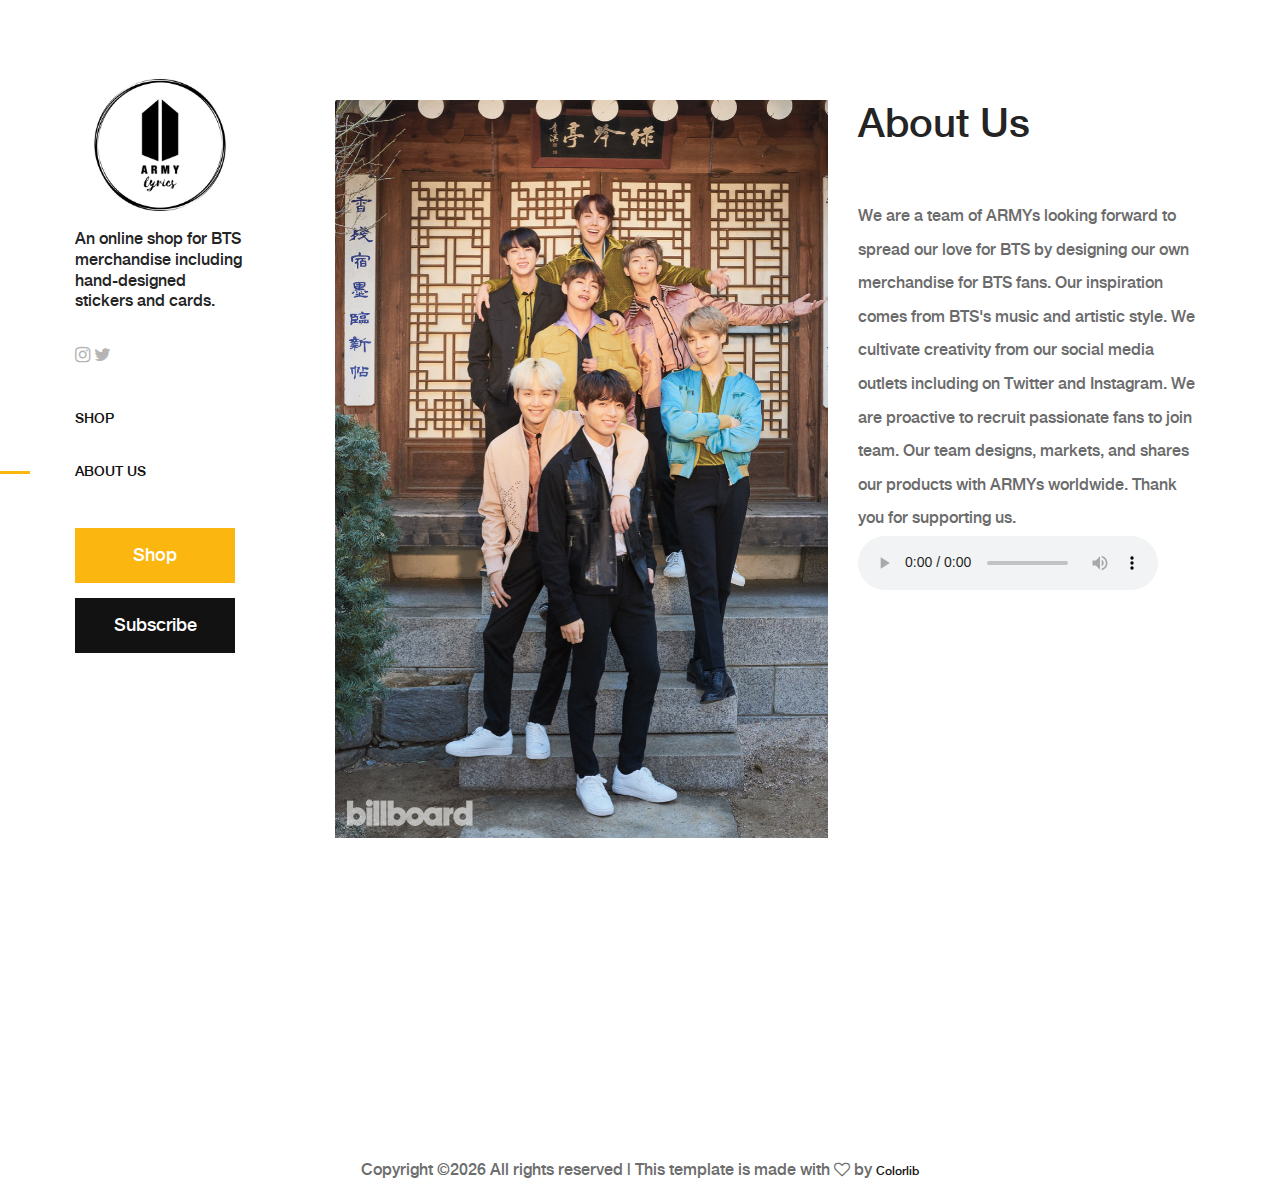
==== commit 19c6f7d7: "Update about.html" ====
--- a/about.html
+++ b/about.html
@@ -131,7 +131,7 @@
                                     for supporting us.
   
                                 <audio src="bts.mp3" controls>
-                                <p>If you are reading this, it is because your browser does not support the audio element.</p>
+                        
                                 </audio>
                             </div>
 
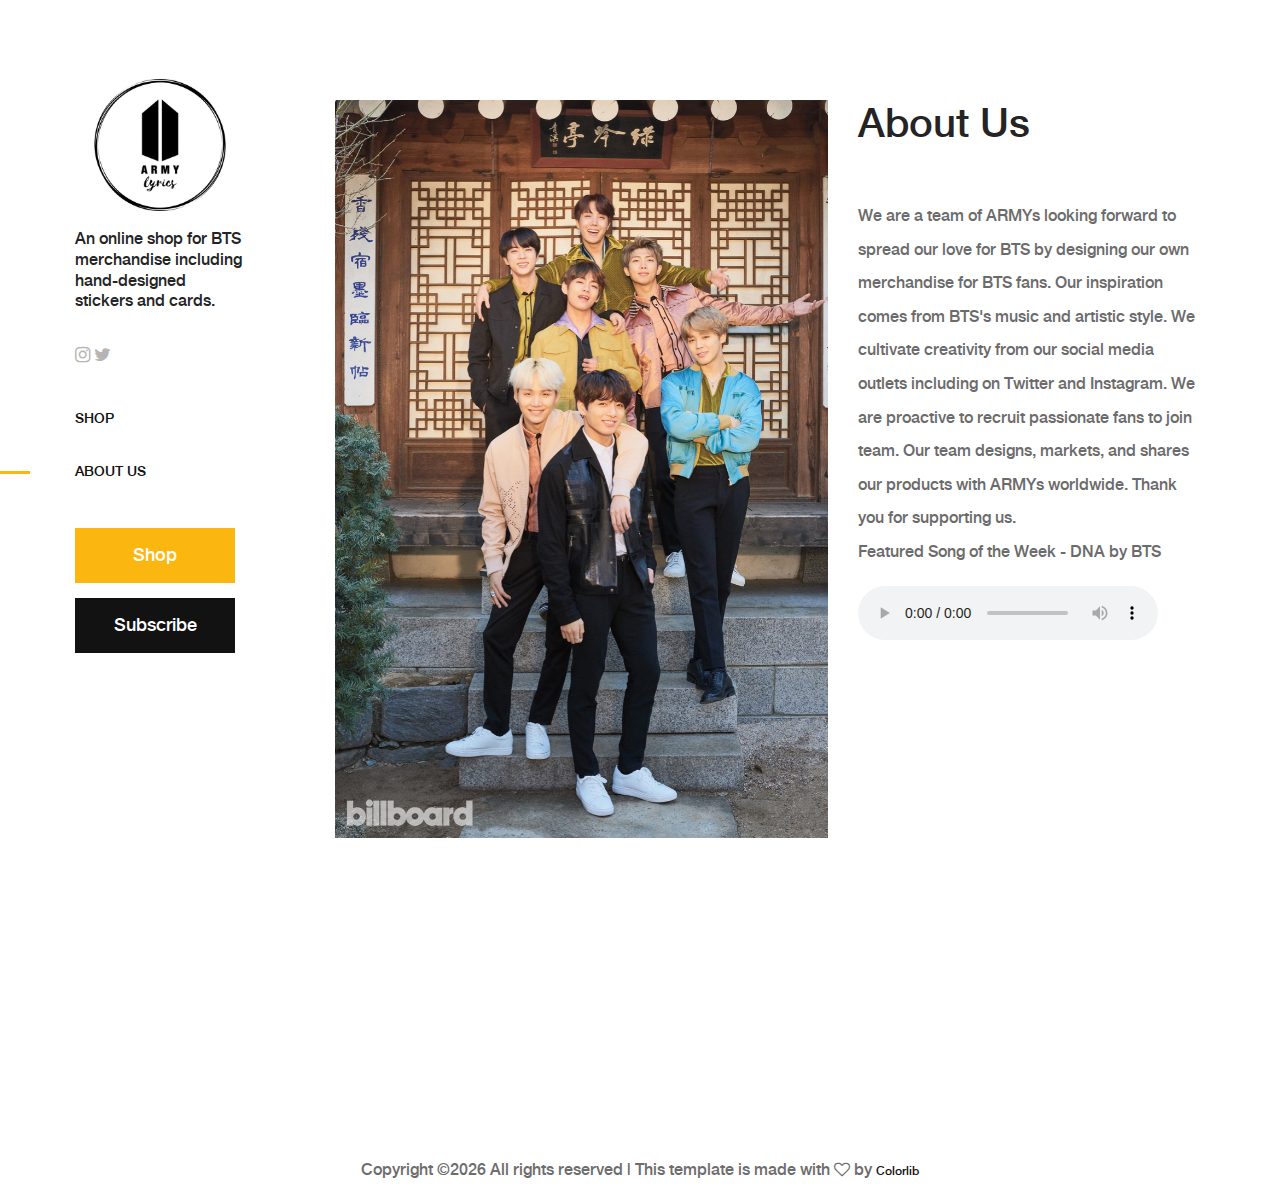
==== commit 42d9fca2: "Update about.html" ====
--- a/about.html
+++ b/about.html
@@ -129,6 +129,9 @@
                                     including on Twitter and Instagram. We are proactive to recruit passionate fans to join
                                     team. Our team designs, markets, and shares our products with ARMYs worldwide. Thank you
                                     for supporting us.
+                                    <br>
+                                    Featured Song of the Week - DNA by BTS
+                                </p>
   
                                 <audio src="bts.mp3" controls>
                         
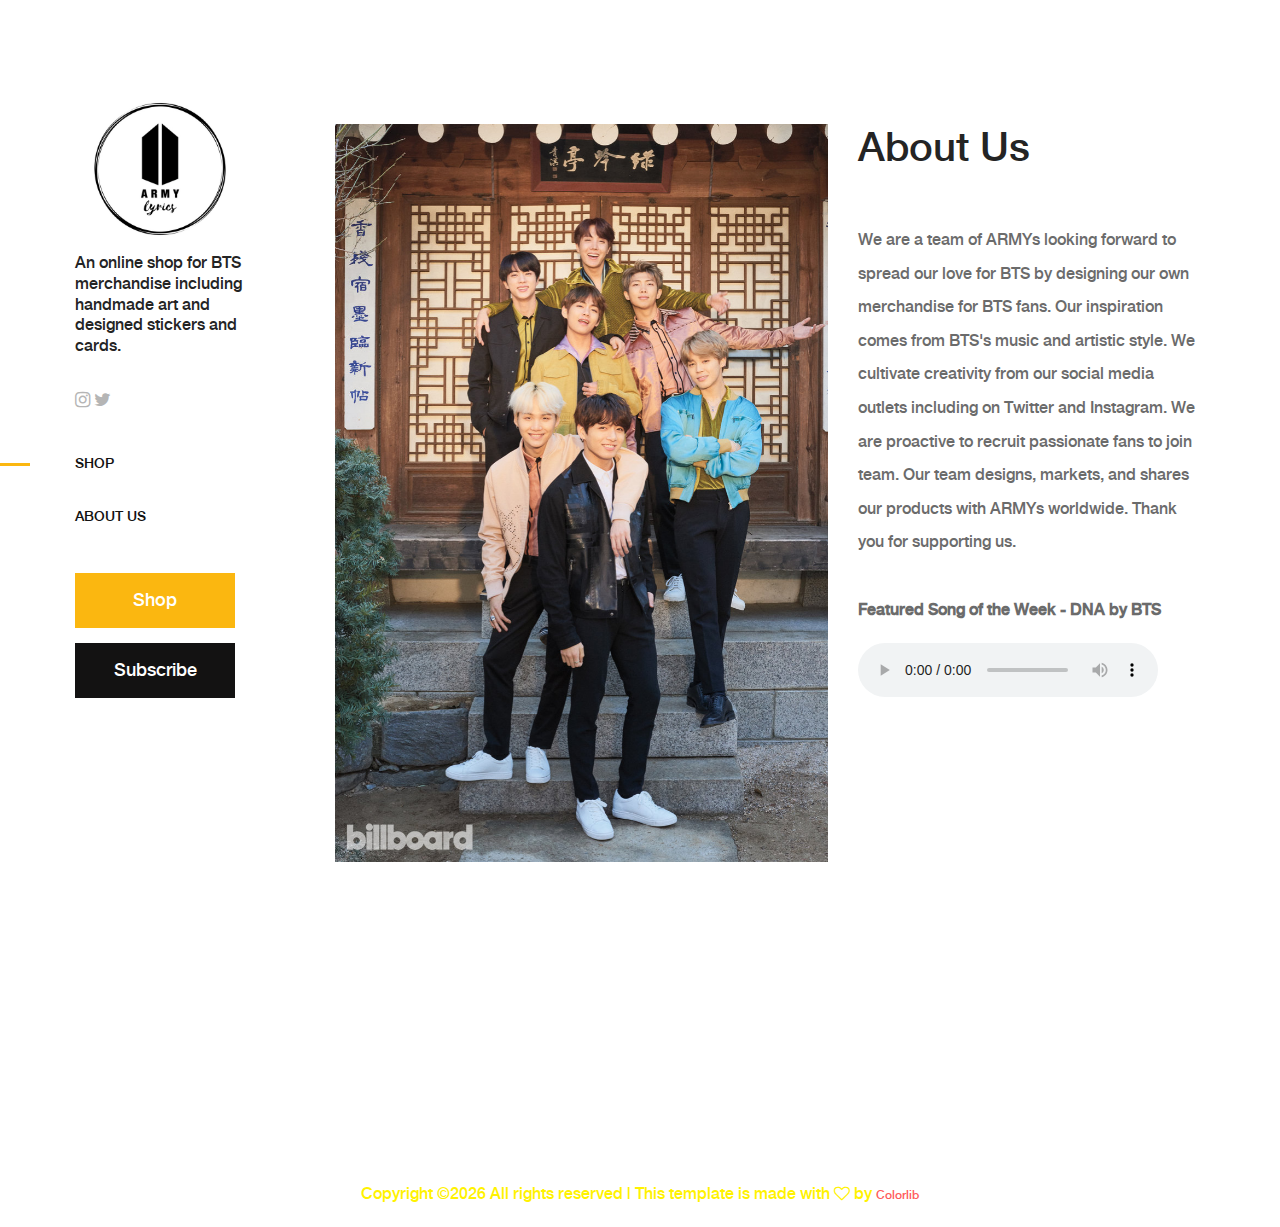
==== commit b68ef3e9: "Update about.html" ====
--- a/about.html
+++ b/about.html
@@ -2,6 +2,7 @@
 <html lang="en">
 
 <head>
+  <br>
     <meta charset="UTF-8">
     <meta name="description" content="">
     <meta http-equiv="X-UA-Compatible" content="IE=edge">
@@ -9,7 +10,7 @@
     <!-- The above 4 meta tags *must* come first in the head; any other head content must come *after* these tags -->
 
     <!-- Title  -->
-    <title>BTS Army Lyrics Shop | About Us</title>
+    <title>BTS Army Lyrics Shop | Shop</title>
 
     <!-- Favicon  -->
     <link rel="icon" href="img/core-img/favicon.ico">
@@ -67,8 +68,8 @@
             <!-- Logo -->
             <div class="logo">
                 <a href="index.html"><img src="img/core-img/logo.png" alt=""></a>
-                <h6>An online shop for BTS merchandise including hand-designed stickers and cards.</h6><div>
-              <!--  <h7><strong>Upcoming Sale: 6/15</strong><br><br></h7> -->
+                <h6>An online shop for BTS merchandise including handmade art and designed stickers and cards.</h6><div>
+                <!-- <h7><strong>Upcoming Sale: 6/15</strong><br><br></h7> -->
             </div>
 <br>
             <!-- Social Button -->
@@ -77,11 +78,12 @@
                 <a href="https://twitter.com/btsArmyLyrics"><i class="fa fa-twitter" aria-hidden="true"></i></a>
             </div>
 <br>
+
             <!-- Amado Nav -->
             <nav class="amado-nav">
                 <ul>
-                    <li><a href="index.html">Shop</a></li>
-                    <li class="active"><a href="about.html">About Us</a></li>
+                    <li class="active"><a href="index.html">Shop</a></li>
+                    <li><a href="about.html">About Us</a></li>
                 </ul>
             </nav>
 
@@ -130,11 +132,12 @@
                                     team. Our team designs, markets, and shares our products with ARMYs worldwide. Thank you
                                     for supporting us.
                                     <br>
-                                    Featured Song of the Week - DNA by BTS
+                                    <br>
+                                    <strong>Featured Song of the Week - DNA by BTS</strong>
                                 </p>
-  
+
                                 <audio src="bts.mp3" controls>
-                        
+
                                 </audio>
                             </div>
 
--- a/css/core-style.css
+++ b/css/core-style.css
@@ -28,7 +28,6 @@
   font-size: 16px; }
 
 h1,
-h2,
 h3,
 h4,
 h5,
@@ -37,8 +36,18 @@
   line-height: 1.3;
   font-weight: 400; }
 
+h2 {
+  color: #242424;
+  line-height: 1.3;
+  font-weight: 300; }
+
+
+    span {
+        background-color: #ff5c5c;
+    }
+
 p {
-  color: #6d6d6d;
+  color: #fff200;
   font-size: 16px;
   line-height: 1.9;
   font-weight: 400; }
@@ -48,7 +57,7 @@
   transition: all 500ms ease 0s;
   text-decoration: none;
   outline: 0 solid transparent;
-  color: #131212;
+  color: #ff5c5c;
   font-weight: 400;
   font-size: 12px; }
   a:hover, a:focus {
@@ -56,7 +65,7 @@
     transition: all 500ms ease 0s;
     text-decoration: none;
     outline: 0 solid transparent;
-    color: #131212;
+    color: #cccccc;
     font-weight: 400;
     font-size: 12px; }
 
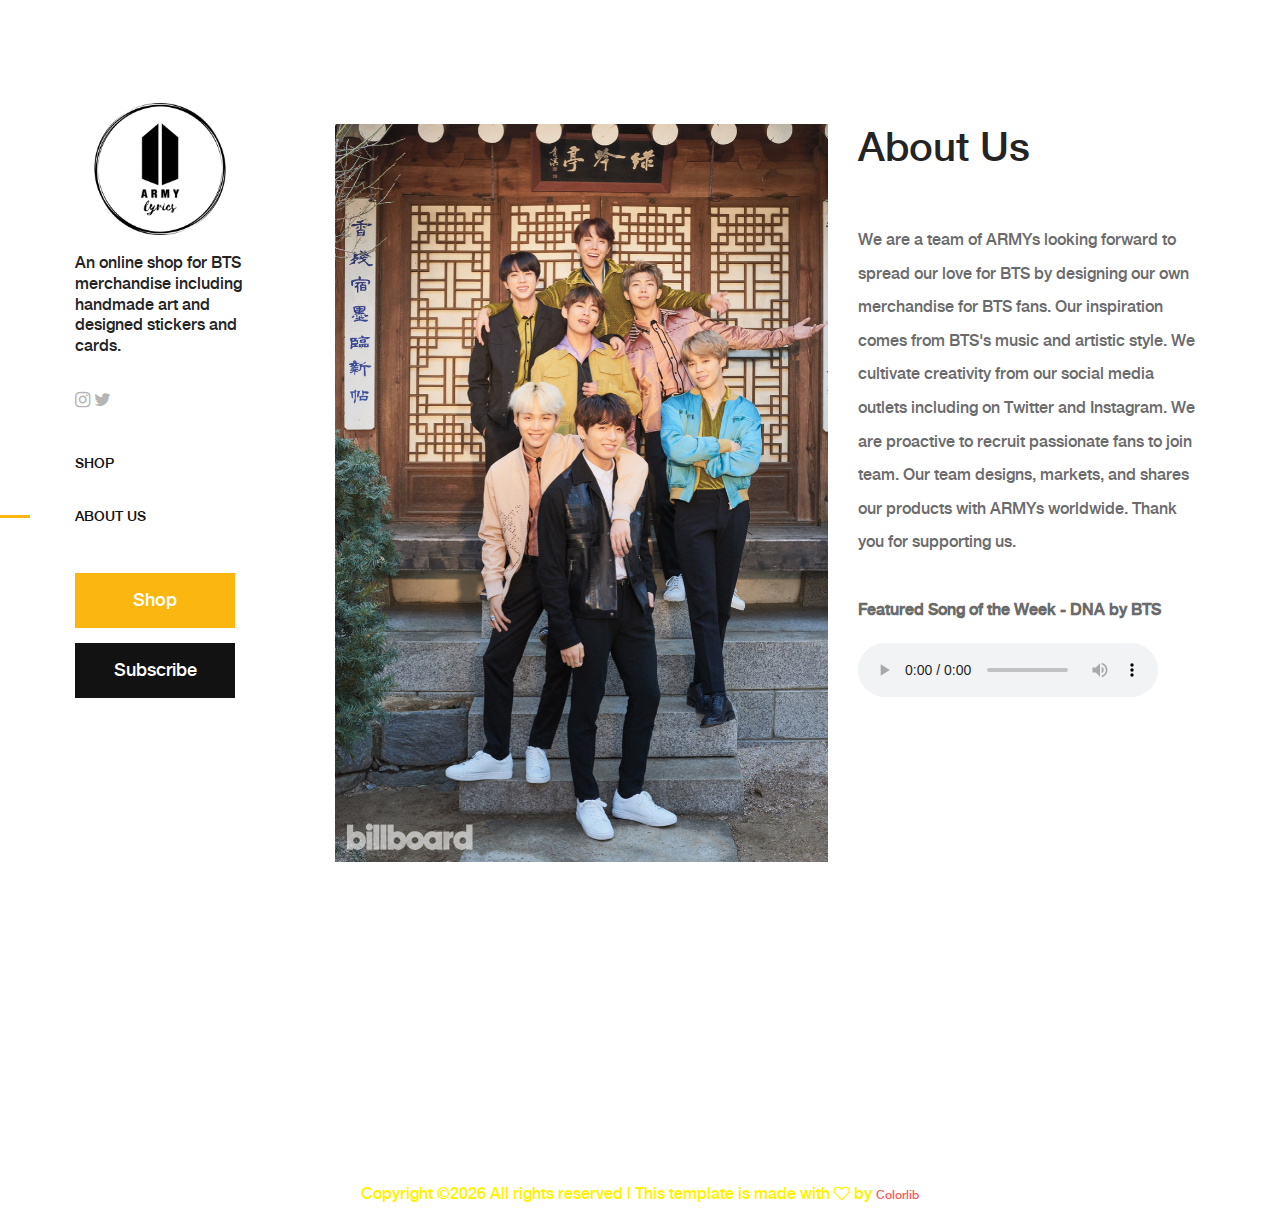
==== commit 21cb2cb0: "Update about.html" ====
--- a/about.html
+++ b/about.html
@@ -10,7 +10,7 @@
     <!-- The above 4 meta tags *must* come first in the head; any other head content must come *after* these tags -->
 
     <!-- Title  -->
-    <title>BTS Army Lyrics Shop | Shop</title>
+    <title>BTS Army Lyrics Shop | About</title>
 
     <!-- Favicon  -->
     <link rel="icon" href="img/core-img/favicon.ico">
@@ -82,8 +82,8 @@
             <!-- Amado Nav -->
             <nav class="amado-nav">
                 <ul>
-                    <li class="active"><a href="index.html">Shop</a></li>
-                    <li><a href="about.html">About Us</a></li>
+                    <li><a href="index.html">Shop</a></li>
+                    <li class="active"><a href="about.html">About Us</a></li>
                 </ul>
             </nav>
 
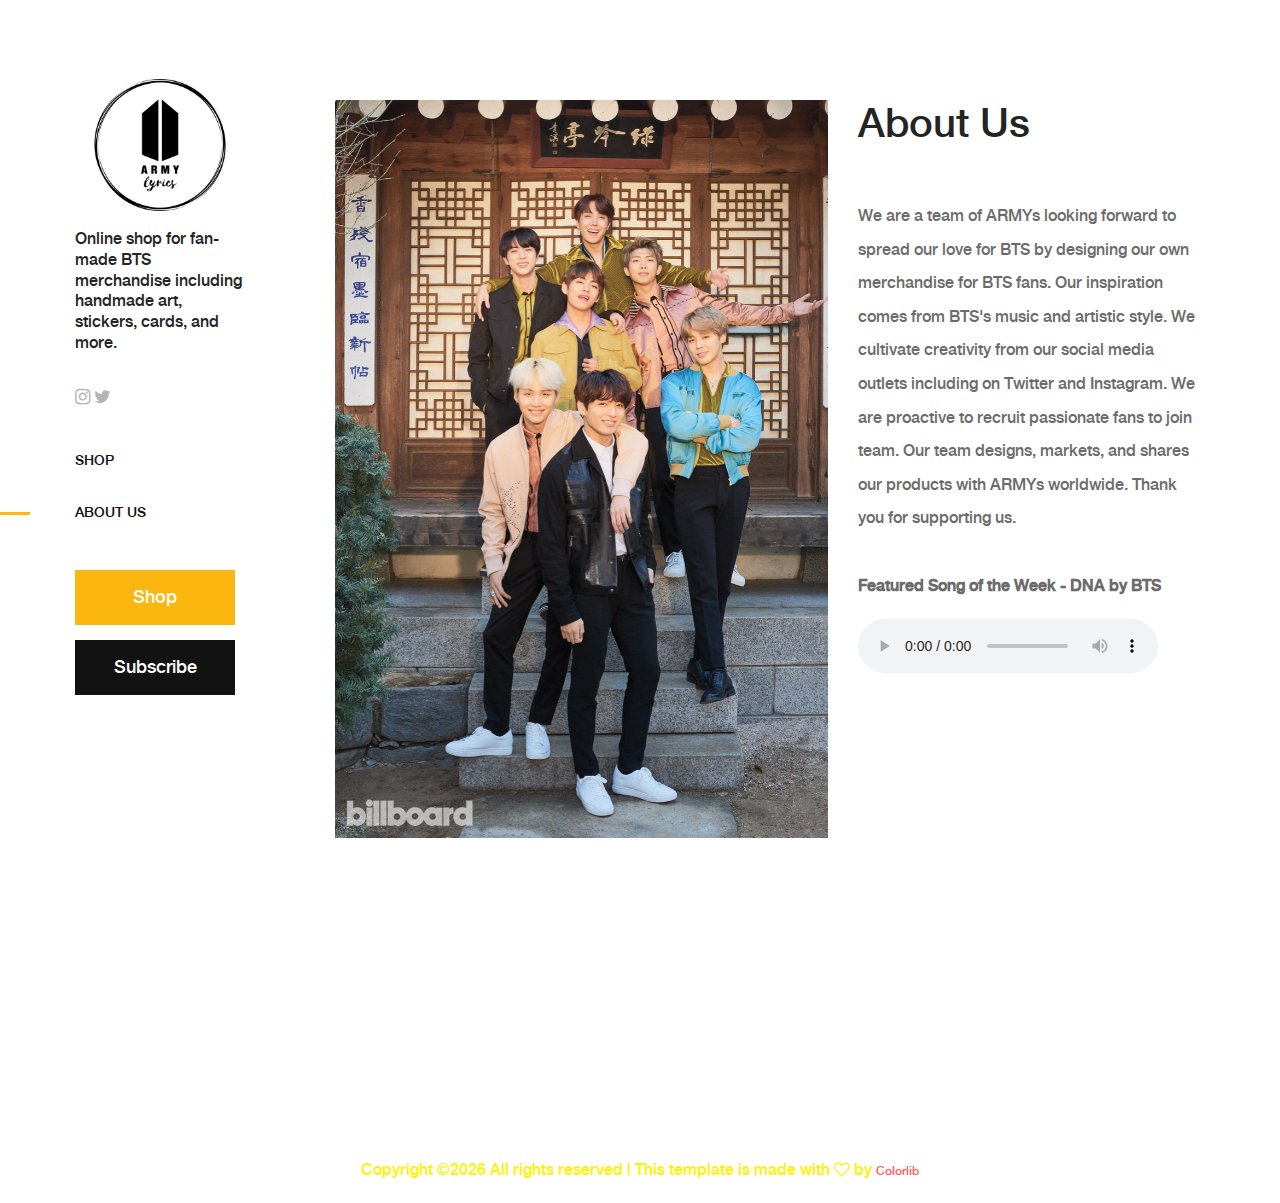
==== commit 8270a208: "Update about.html" ====
--- a/about.html
+++ b/about.html
@@ -2,7 +2,6 @@
 <html lang="en">
 
 <head>
-  <br>
     <meta charset="UTF-8">
     <meta name="description" content="">
     <meta http-equiv="X-UA-Compatible" content="IE=edge">
@@ -10,7 +9,7 @@
     <!-- The above 4 meta tags *must* come first in the head; any other head content must come *after* these tags -->
 
     <!-- Title  -->
-    <title>BTS Army Lyrics Shop | About</title>
+    <title>BTS Army Lyrics Shop | Shop</title>
 
     <!-- Favicon  -->
     <link rel="icon" href="img/core-img/favicon.ico">
@@ -68,7 +67,7 @@
             <!-- Logo -->
             <div class="logo">
                 <a href="index.html"><img src="img/core-img/logo.png" alt=""></a>
-                <h6>An online shop for BTS merchandise including handmade art and designed stickers and cards.</h6><div>
+                <h6>Online shop for fan-made BTS merchandise including handmade art, stickers, cards, and more.</h6><div>
                 <!-- <h7><strong>Upcoming Sale: 6/15</strong><br><br></h7> -->
             </div>
 <br>
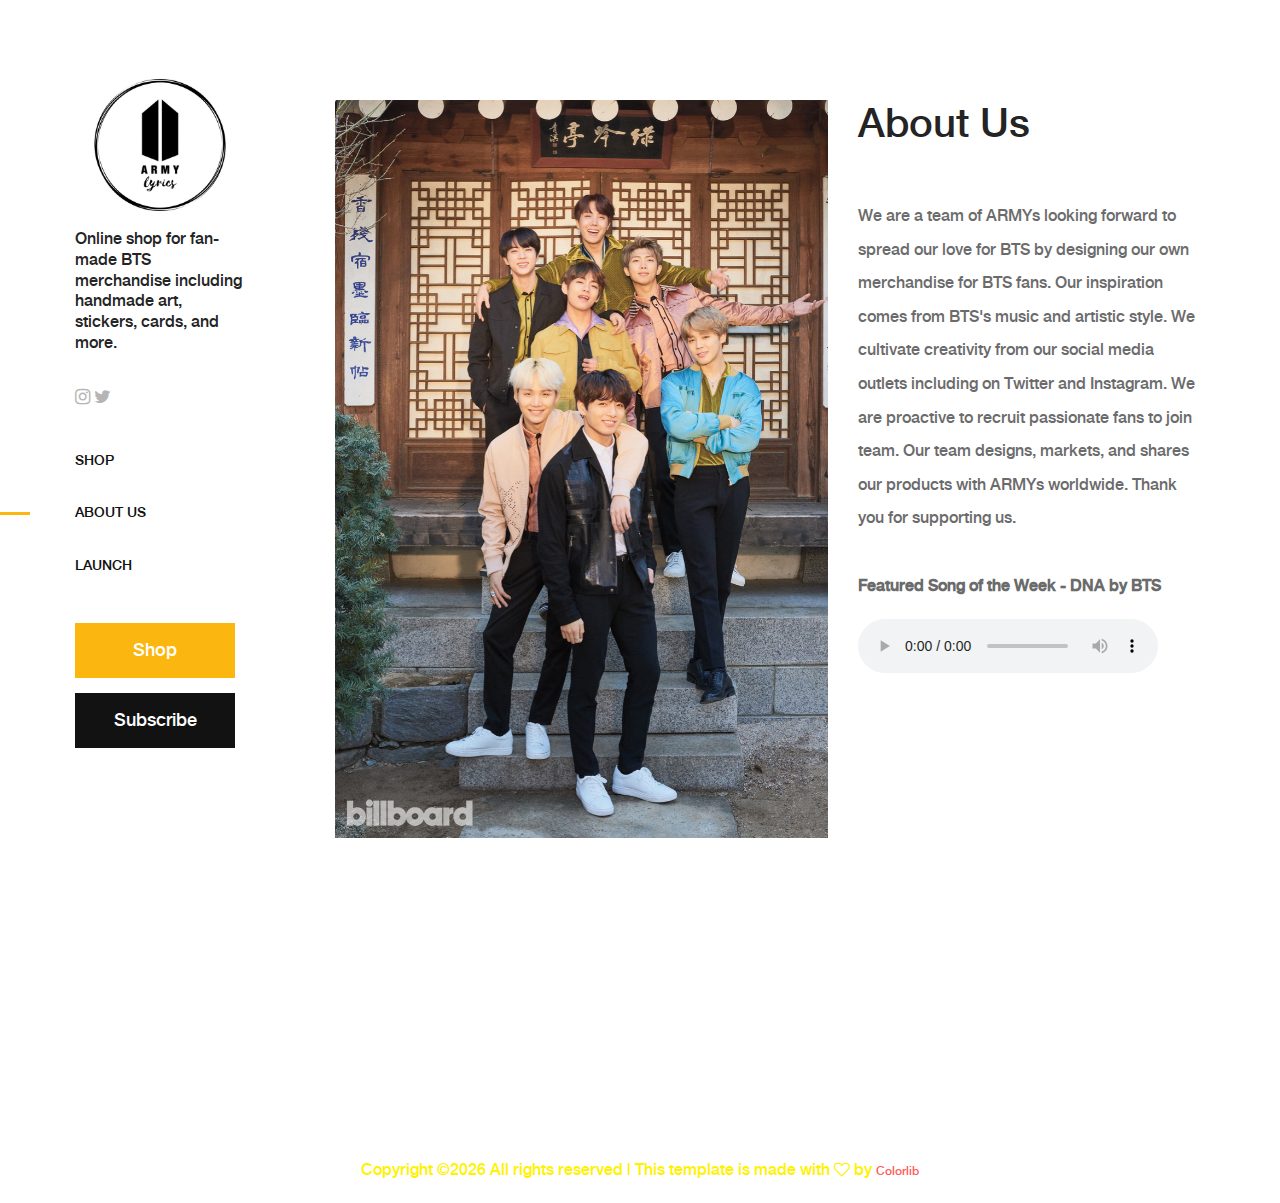
==== commit 186649ff: "Update about.html" ====
--- a/about.html
+++ b/about.html
@@ -83,6 +83,7 @@
                 <ul>
                     <li><a href="index.html">Shop</a></li>
                     <li class="active"><a href="about.html">About Us</a></li>
+                    <li><a href="why.html">Launch</a></li>
                 </ul>
             </nav>
 
